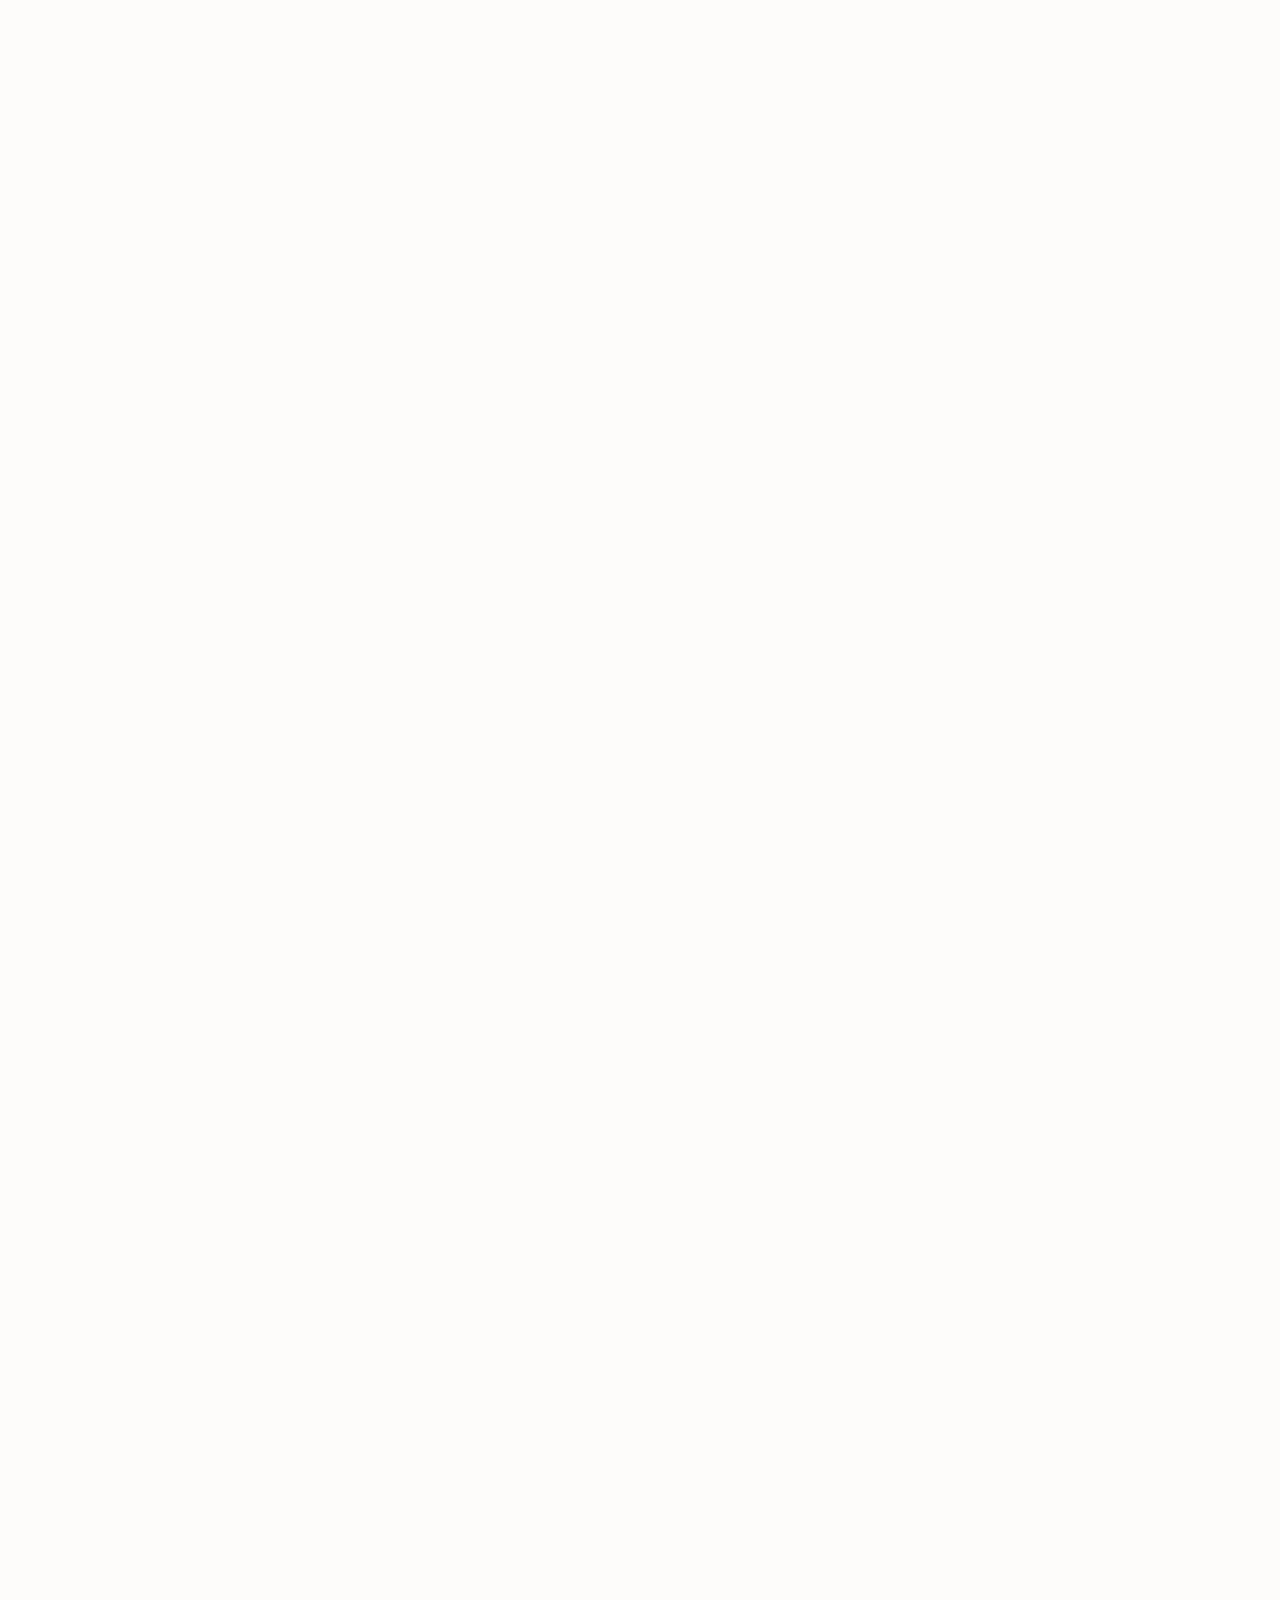
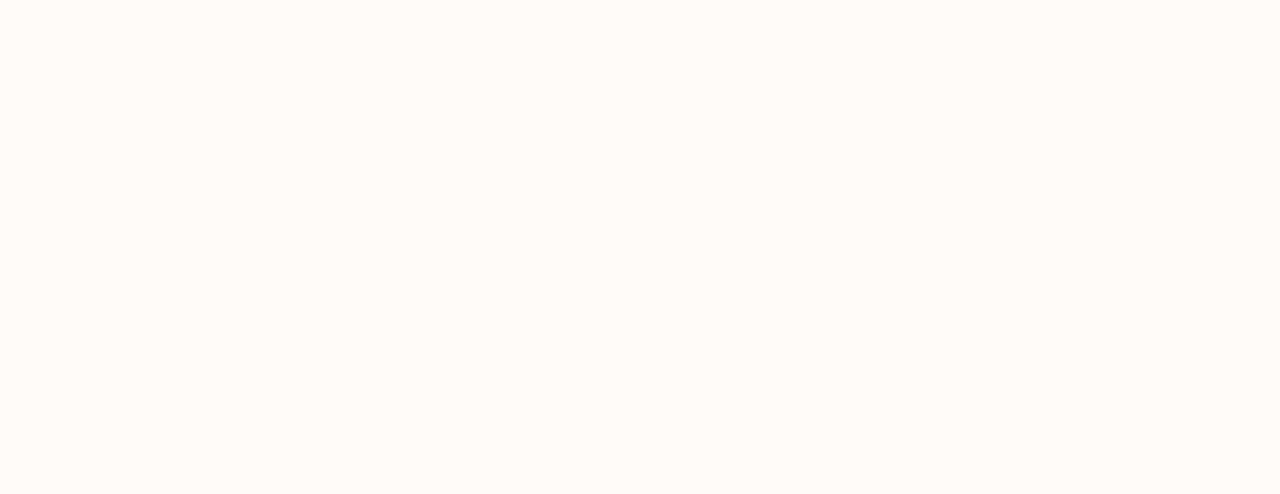
==== Quench Hunger Website/Quench Hunger Website/contact.html @ 68cf037b "web design" ====
<!DOCTYPE html>
<html lang="en">
<head>
    <meta charset="utf-8">
    <meta http-equiv="X-UA-Compatible" content="IE=edge">
    <meta name="viewport" content="width=device-width, initial-scale=1, shrink-to-fit=no">
    <!-- The above 3 meta tags *must* come first in the head; any other head content must come *after* these tags -->
    <meta name="description" content="">
    <meta name="author" content="">
    <link rel="icon" href="#">
    <title>Quench Hunger: Contact Us</title>
    <!-- Bootstrap core CSS -->
    <link href="css/bootstrap.min.css" rel="stylesheet">
    <link href="css/font-awesome.min.css" rel="stylesheet">
    <link href="css/animsition.min.css" rel="stylesheet">
    <link href="css/animate.css" rel="stylesheet">
    <!-- Custom styles for this template -->
    <link href="css/style.css" rel="stylesheet"> </head>
<body>
     <div class="site-wrapper animsition" data-animsition-in="fade-in" data-animsition-out="fade-out">
    <div class="site-wrapper">
        <!--header starts-->
        <header id="header" class="header-scroll top-header headrom">
            <!-- .navbar -->
            <nav class="navbar navbar-dark">
                <div class="container">
                    <button class="navbar-toggler hidden-lg-up" type="button" data-toggle="collapse" data-target="#mainNavbarCollapse">&#9776;</button>
                    <a class="navbar-brand" href="index.html"> <img class="img-rounded" src="images/logo.png" alt=""> </a>
                    <div class="collapse navbar-toggleable-md  float-lg-right" id="mainNavbarCollapse">
                        <ul class="nav navbar-nav">
                            <li class="nav-item"> <a class="nav-link active" href="index.html">Home <span class="sr-only">(current)</span></a> </li>
                            
                            <li class="nav-item dropdown"> <a class="nav-link dropdown-toggle" data-toggle="dropdown" href="#" role="button" aria-haspopup="true" aria-expanded="false">Restaurants</a>
                                <div class="dropdown-menu"> <a class="dropdown-item" href="restaurants.html">Search results</a> <a class="dropdown-item" href="profile.html">Profile page</a></div>
                            </li>
                            <li class="nav-item "> <a class="nav-link "  href="contact.html" role="button" aria-haspopup="true" aria-expanded="false">Contact</a>
                               
                            </li>
                        </ul>
                    </div>
                </div>
            </nav>
            <!-- /.navbar -->
        </header>
        <div class="page-wrapper">
            <!-- top Links -->
            <div class="top-links">
                <div class="container">
                    <ul class="row links">
                        <li class="col-xs-12 col-sm-3 link-item active"><span>1</span><a href="#">Choose Your Location</a></li>
                        <li class="col-xs-12 col-sm-3 link-item"><span>2</span><a href="#">Choose Restaurant</a></li>
                        <li class="col-xs-12 col-sm-3 link-item"><span>3</span><a href="#">Pick Your favorite food</a></li>
                        <li class="col-xs-12 col-sm-3 link-item"><span>4</span><a href="#">Order and Pay online</a></li>
                    </ul>
                </div>
            </div>
            <!-- end:Top links -->
            <!-- start: Inner page hero -->
            <section class="bg-image space-md" data-image-src="http://placehold.it/1670x680">
                <div class="profile">
                    <div class="container">
                        <div class="row">
                            <div class="col-xs-12 col-sm-4  col-lg-4 profile-img">
                                <h1 class="font-white">Contact us page</h1> </div>
                        </div>
                    </div>
                </div>
            </section>
            <!-- end:Inner page hero -->
            <div class="breadcrumb">
                <div class="container">
                    <ul>
                        <li><a href="#" class="active">Home</a></li>
                        <li><a href="#">Search results</a></li>
                        <li>Contact</li>
                    </ul>
                </div>
            </div>
            <section class="contact-page inner-page">
                <div class="container">
                    <div class="row">
                        <!-- REGISTER -->
                        <div class="col-md-8">
                            <div class="widget">
                                <div class="widget-body">
                                    <!-- Contact form -->
                                    <div class="form-horizontal contact-form" role="form">
                                        <fieldset>
                                            <div class="row form-group">
                                                <div class="col-xs-6">
                                                    <input class="form-control" id="fname" name="fname" type="text" placeholder="First Name *" required=""> </div>
                                                <div class="col-xs-6">
                                                    <input class="form-control" id="lname" name="lname" type="text" placeholder="Last Name *" required=""> </div>
                                            </div>
                                            <div class="row form-group">
                                                <div class="col-xs-6">
                                                    <input class="form-control" id="email" name="email" type="email" placeholder="Email *" required=""> </div>
                                                <div class="col-xs-6">
                                                    <input class="form-control" id="phone" name="phone" type="tel" placeholder="Phone"> </div>
                                            </div>
                                            <div class="row form-group">
                                                <div class="col-xs-12">
                                                    <input class="form-control" id="subject" name="subject" type="text" placeholder="Subject *" required=""> </div>
                                            </div>
                                            <div class="row form-group">
                                                <div class="col-xs-12">
                                                    <textarea class="form-control" id="message" name="message" rows="10" placeholder="Message *" required=""></textarea>
                                                </div>
                                            </div>
                                            <div class="row form-group">
                                                <div class="col-xs-12">
                                                    <button class="btn btn-lg theme-btn" type="submit">Send Message</button>
                                                </div>
                                            </div>
                                        </fieldset>
                                    </div>
                                    <!-- End Contact form -->
                                </div>
                            </div>
                            <!-- end: Widget -->
                        </div>
                        <!-- /REGISTER -->
                        <!-- WHY? -->
                        <div class="col-md-4">
                            <h4>Registration is fast, easy, and free.</h4>
                            <p>Once you"re registered, you can:</p>
                            <ul class="list-check list-unstyled">
                                <li>Buy, sell, and interact with other members.</li>
                                <li>Save your favorite searches and get notified.</li>
                                <li>Watch the status of up to 200 items.</li>
                                <li>View yourinformation from any computer in the world.</li>
                                <li>Connect with the Atropos community.</li>
                            </ul>
                            <hr>
                            <div class="panel">
                                <div class="panel-heading">
                                    <h4 class="panel-title"><a data-parent="#accordion" data-toggle="collapse" class="panel-toggle collapsed" href="#faq1" aria-expanded="false"><i class="ti-info-alt" aria-hidden="true"></i>Can I viverra sit amet quam eget lacinia?</a></h4> </div>
                                <div class="panel-collapse collapse" id="faq1" aria-expanded="false" role="article" style="height: 0px;">
                                    <div class="panel-body"> Lorem ipsum dolor sit amet, consectetur adipiscing elit. Etiam rutrum ut erat a ultricies. Phasellus non auctor nisi, id aliquet lectus. Vestibulum libero eros, aliquet at tempus ut, scelerisque sit amet nunc. Vivamus id porta neque, in pulvinar ipsum. Vestibulum sit amet quam sem. Pellentesque accumsan consequat venenatis. Pellentesque sit amet justo dictum, interdum odio non, dictum nisi. Fusce sit amet turpis eget nibh elementum sagittis. Nunc consequat lacinia purus, in consequat neque consequat id. </div>
                                </div>
                            </div>
                            <!-- end:panel -->
                            <div class="panel">
                                <div class="panel-heading">
                                    <h4 class="panel-title"><a data-parent="#accordion" data-toggle="collapse" class="panel-toggle" href="#faq2" aria-expanded="true"><i class="ti-info-alt" aria-hidden="true"></i>Can I viverra sit amet quam eget lacinia?</a></h4> </div>
                                <div class="panel-collapse collapse" id="faq2" aria-expanded="true" role="article">
                                    <div class="panel-body"> Lorem ipsum dolor sit amet, consectetur adipiscing elit. Etiam rutrum ut erat a ultricies. Phasellus non auctor nisi, id aliquet lectus. Vestibulum libero eros, aliquet at tempus ut, scelerisque sit amet nunc. Vivamus id porta neque, in pulvinar ipsum. Vestibulum sit amet quam sem. Pellentesque accumsan consequat venenatis. Pellentesque sit amet justo dictum, interdum odio non, dictum nisi. Fusce sit amet turpis eget nibh elementum sagittis. Nunc consequat lacinia purus, in consequat neque consequat id. </div>
                                </div>
                            </div>
                            <!-- end:Panel -->
                        </div>
                        <!-- /WHY? -->
                    </div>
                </div>
            </section>
            <section class="app-section">
                <div class="app-wrap">
                    <div class="container">
                        <div class="row text-img-block text-xs-left">
                            <div class="container">
                                <div class="col-xs-12 col-sm-6  right-image text-center hidden-xs-down">
                                    <figure> <img src="images/app.png" alt="Right Image"> </figure>
                                </div>
                                <div class="col-xs-12 col-sm-6 left-text">
                                    <h3>The Best Food Delivery App</h3>
                                    <p>Now you can make food happen pretty much wherever you are thanks to the free easy-to-use Food Delivery &amp; Takeout App.</p>
                                    <div class="social-btns">
                                        <a href="#" class="app-btn apple-button clearfix">
                                            <div class="pull-left"><i class="fa fa-apple"></i> </div>
                                            <div class="pull-right"> <span class="text">Available on the</span> <span class="text-2">App Store</span> </div>
                                        </a>
                                        <a href="#" class="app-btn android-button clearfix">
                                            <div class="pull-left"><i class="fa fa-android"></i> </div>
                                            <div class="pull-right"> <span class="text">Available on the</span> <span class="text-2">Play store</span> </div>
                                        </a>
                                    </div>
                                </div>
                            </div>
                        </div>
                    </div>
                </div>
            </section>
            <!-- start: FOOTER -->
  <!-- start: FOOTER -->
          <footer class="footer">
            <div class="container">
                <!-- top footer statrs -->
                <div class="row top-footer">
                    <div class="col-xs-12 col-sm-3 footer-logo-block color-gray">
                        <a href="#"> <img src="images/logo.png" alt="Footer logo"> </a> <span>Order Delivery &amp; Take-Out </span> </div>
                    <div class="col-xs-12 col-sm-2 about color-gray">
                        <h5>About Us</h5>
                        <ul>
                            <li><a href="#">About us</a> </li>
                            <li><a href="#">History</a> </li>
                            <li><a href="#">Our Team</a> </li>
                            <li><a href="#">We are hiring</a> </li>
                        </ul>
                    </div>
                    <div class="col-xs-12 col-sm-2 how-it-works-links color-gray">
                        <h5>How it Works</h5>
                        <ul>
                            <li><a href="#">Enter your location</a> </li>
                            <li><a href="#">Choose restaurant</a> </li>
                            <li><a href="#">Choose meal</a> </li>
                            <li><a href="#">Pay via credit card</a> </li>
                            <li><a href="#">Wait for delivery</a> </li>
                        </ul>
                    </div>
                    <div class="col-xs-12 col-sm-2 pages color-gray">
                        <h5>Pages</h5>
                        <ul>
                            <li><a href="#">Search results page</a> </li>
                            <li><a href="#">User Sing Up Page</a> </li>
                            <li><a href="#">Pricing page</a> </li>
                            <li><a href="#">Make order</a> </li>
                            <li><a href="#">Add to cart</a> </li>
                        </ul>
                    </div>
                    <div class="col-xs-12 col-sm-3 popular-locations color-gray">
                        <h5>Popular locations</h5>
                        <ul>
                            <li><a href="#">Sarajevo</a> </li>
                            <li><a href="#">Split</a> </li>
                            <li><a href="#">Tuzla</a> </li>
                            <li><a href="#">Sibenik</a> </li>
                            <li><a href="#">Zagreb</a> </li>
                            <li><a href="#">Brcko</a> </li>
                            <li><a href="#">Beograd</a> </li>
                            <li><a href="#">Owerri</a> </li>
                            <li><a href="#">Gradacac</a> </li>
                            <li><a href="#">Los Angeles</a> </li>
                        </ul>
                    </div>
                </div>
                <!-- top footer ends -->
                <!-- bottom footer statrs -->
                <div class="bottom-footer">
                    <div class="row">
                        <div class="col-xs-12 col-sm-3 payment-options color-gray">
                            <h5>Payment Options</h5>
                            <ul>
                                
                                <li>
                                    <a href="#"> <img src="images/mastercard.png" alt="Mastercard"> </a>
                                </li>
                                <li>
                                    <a href="#"> <img src="images/maestro.png" alt="Maestro"> </a>
                                </li>
                                <li>
                                    <a href="#"> <img src="images/stripe.png" alt="Stripe"> </a>
                                </li>
                                
                            </ul>
                        </div>
                        <div class="col-xs-12 col-sm-4 address color-gray">
                            <h5>Address</h5>
                            <p>20 Bank Road, Owerri,Imo State,Nigeria</p>
                            <h5>Phone: <a href="tel:+234 8100465415">+234 8100465415</a></h5> </div>
                        <div class="col-xs-12 col-sm-5 additional-info color-gray">
                            <h5>Addition informations</h5>
                            <p>Join the thousands of other restaurants who benefit from having their menus on TakeOff</p>
                        </div>
                    </div>
                </div>
                <!-- bottom footer ends -->
            </div>
        </footer>
            <!-- end:Footer -->
        </div>
        <!-- end:page wrapper -->
    </div>
    <!--/end:Site wrapper -->
    </div>
    <!-- Bootstrap core JavaScript
    ================================================== -->
    <script src="js/jquery.min.js"></script>
    <script src="js/tether.min.js"></script>
    <script src="js/bootstrap.min.js"></script>
    <script src="js/animsition.min.js"></script>
    <script src="js/bootstrap-slider.min.js"></script>
    <script src="js/jquery.isotope.min.js"></script>
    <script src="js/headroom.js"></script>
    <script src="js/foodpicky.min.js"></script>
</body>

</html>
---- Quench Hunger Website/Quench Hunger Website/css/style.css ----
@import url(https://fonts.googleapis.com/css?family=Source+Sans+Pro:200,300,400,600,700|Give+You+Glory);

/*------------------------------------------------------------------
Theme Name: Foodpicky - Responsive Bootstrap Restaurants Directory template Online food ordering 
Version: 1.0
Author: codenpixel.com  
Contact: info@codenpixel.com
-------------------------------------------------------------------*/


/* Table of Content
*****************************************************


01. General Properties
- Styling
- Buttons
- Inputs
- Forms
02. Main Nav
03. Header
04. Food items
05. Pricing
06. Map


*/

body {
    background: rgba(252, 251, 249, 0.68);
    font-size: 16px;
    color: #4d4f56;
    font-weight: 400;
    overflow-x: hidden;
}


/* ==========================
*   Typohraphy
============================*/

.h1,
.h2,
.h3,
.h4,
.h5,
.h6,
h1,
h2,
h3,
h4,
h5,
h6 {
    font-family: "Source Sans Pro", sans-serif;
    color: #25282b;
}

a {
    color: #00C227;
}

a:hover {
    text-decoration: none;
    color: #ef3b0e
}

.lead {
    font-size: 1.25rem;
    font-weight: 400;
    color: #404048;
}

ul {
    list-style-type: none;
    padding: 0;
}

hr {
    margin-top: 1rem;
    margin-bottom: 1rem;
    border: 0;
    border-top: 1px solid #eaebeb;
}


/*==================================
* Bootstrap grid tweaks
*===================================*/

.container {
    max-width: 1270px;
    width: 94%;
}


/* Remove space from columns */

.row.no-gutter {
    margin-left: 0;
    margin-right: 0;
}

.row.no-gutter [class*="col-"]:not(:first-child),
.row.no-gutter [class*="col-"]:not(:last-child) {
    padding-right: 0;
    padding-left: 0;
}


/*==================================
* Just simple warppers
*===================================*/

.page-wrapper {
    padding-top: 68px;
    /* Used for inpper pages if navigation fixed to the top */
}

.inner-page {
    margin-top: 30px;
    margin-bottom: 50px
}


/*==================================
* Foms
*===================================*/

.custom-control-input:checked~.custom-control-indicator {
    color: #fff;
    background-color: #00C227;
    margin-top: 0;
    padding: 10px;
    border-radius: 100%;
}

.custom-checkbox .custom-control-indicator {
    border-radius: 100%;
}

.custom-control-indicator {
    padding: 10px;
    background-color: #fff;
    box-shadow: 0 0 1px 3px rgba(93, 92, 99, 0.05);
    border: 1px solid rgba(116, 135, 150, 0.23);
}

.custom-control-input:focus~.custom-control-indicator {
    -webkit-box-shadow: 0 0 0 .075rem #fff, 0 0 0 .2rem #00C227;
    box-shadow: 0 0 0 .075rem #fff, 0 0 0 .2rem #00C227;
}

.custom-radio .custom-control-input:checked~.custom-control-indicator {
    background-image: url("data:image/svg+xml;charset=utf8,%3Csvg xmlns="http: //www.w3.org/2000/svg" viewBox="0 0 8 8"%3E%3Cpath fill="%23fff" d="M6.564.75l-3.59 3.612-1.538-1.55L0 4.26 2.974 7.25 8 2.193z"/%3E%3C/svg%3E")
}

.custom-control-input:active~.custom-control-indicator {
    color: #fff;
    background-color: #00C227
}

.custom-control-input:disabled~.custom-control-indicator {
    cursor: not-allowed;
    background-color: #eee
}

.custom-control-input:disabled~.custom-control-description {
    color: #76767
}

.custom-control {
    padding-left: 30px;
}

.form-control {
    border: 1px solid #eaebeb;
    border-radius: 2px;
}

.custom-select {
    line-height: 1
}


/* ==========================
*   Buttons
============================*/

.form-control-lg,
.dropdown-menu,
.btn,
.btn-group-lg>.btn,
.btn-lg,
.img-rounded {
    border-radius: 2px
}

.btn {
    transition: all .4s;
}

.btn-secondary {
    color: #373a3c;
    background-color: rgba(252, 251, 249, 0.68);
    border-color: #eaebeb;
}

.theme-btn {
    background-color: #00C227;
    border-color: #00C227;
    color: #fff
}

.theme-btn-dash {
    border: 2px dashed #00C227;
    background-color: transparent;
    color: #00C227
}

.theme-btn-dash:hover,
.theme-btn,
.theme-btn.btn-lg:hover,
.btn-secondary:hover {
    background-color: #00C227;
    color: #fff;
    border: 1px solid #00C227
}

.theme-btn-dash:hover {
    border: 2px solid #00C227;
    color: #fff
}

.bg-white {
    background-color: #fff
}

.primary-color {
    color: #00C227
}


/* ==========================
*   Helpers
============================*/

.space-xs {
    padding-bottom: 15px;
    padding-top: 15px
}

.space-sm {
    padding-bottom: 30;
    padding-top: 30px
}

.space-md {
    padding-top: 90px;
    padding-bottom: 90px
}

.m-b-10 {
    margin-bottom: 10px;
}

.m-b-20 {
    margin-bottom: 20px;
}

.m-b-30 {
    margin-bottom: 30px;
}

.m-t-10 {
    margin-top: 10px
}

.m-t-20 {
    margin-top: 20px
}

.m-t-30 {
    margin-top: 30px;
}

.b-l {
    border-left: 1px solid #edeed
}

.b-r {
    border-left: 1px solid #edeed
}

.b-t {
    border-top: 1px solid #edeed
}

.b-b {
    border-bottom: 1px solid #edeed
}

.b-b-0 {
    border-bottom: none !important
}

.b-t-0 {
    border-top: none !important
}

.b-l-0 {
    border-left: none !important
}

.b-r-0 {
    border-right: none !important
}

.align-wrap {
    display: inline-table;
    min-height: 100%;
}

.align-vertical {
    display: table-cell;
    vertical-align: middle;
}

.font-white {
    color: #fff
}


/* ============================
* PAGINATION
==============================*/

.page-item.disabled .page-link,
.page-item.disabled .page-link:focus,
.page-item.disabled .page-link:hover {
    border-color: #eaebeb;
}

.page-link {
    color: inherit;
    background-color: #fff;
    border: 1px solid #eaebeb;
}

.page-item.active .page-link,
.page-item.active .page-link:focus,
.page-item.active .page-link:hover {
    background-color: #00C227;
    border-color: #00C227;
}


/* ==========================
*   Header and navigation
============================*/

#header {
    
    width: 100%;
    border: 0;
    z-index: 99;
}

.nav-fixed {
    position: fixed;
    width: 100%;
    z-index: 10;
}

.navbar {
    background-image: url("../images/menu-bg.jpg");
    padding: .95rem 1rem;
    border-radius: 0;
}

.navbar-nav .nav-item {
    padding-left: 10px;
}

.navbar-dark .navbar-toggler {
    background-image: none;
    border-color: transparent;
}

@media (max-width: 62em) {
    .navbar-nav {
        padding-top: .425rem;
        padding-left: 0.75rem;
    }
    .navbar-nav .nav-item {
        float: none;
    }
    .navbar-brand {
        float: right;
    }
    .navbar-brand,
    .navbar-nav .nav-item {
        display: block;
    }
    .navbar-nav .nav-item + .nav-item {
        margin-left: 0;
    }
    .dropdown-menu {
        position: relative;
        float: none;
        background-color: transparent;
    }
    .dropdown-menu a {
        color: #fff
    }
}

.headroom--pinned {
    display: block;
}

.headroom--unpinned {
    display: none;
}

.navbar-fixed-top {
    position: fixed
}

.navbar-toggler {
    padding: 4px 0;
    font-size: 1.25rem;
    line-height: 1;
    background: 0 0;
    border: 1px solid transparent;
    color: #00C227;
    border-radius: 2px;
}


/********* top links part ***********/

.top-links {
    padding: 15px 0;
    border-bottom: 1px solid #eaebeb;
}

.top-links ul {
    margin-bottom: 0;
}

.link-item a {
    font-size: 12px;
    color: #414551;
}

.link-item.active span {
    background-color: #00C227;
    color: #fff
}

.links {
    display: block
}

.links span {
    border: 1px solid #eaebeb;
    border-radius: 100px;
    width: 32px;
    height: 32px;
    color: #3a3e47;
    font-weight: 600;
    display: inline-block;
    margin-right: 18px;
    text-align: center;
    line-height: 28px;
    -webkit-transition: all .3s;
    transition: all .3s
}

.links li:hover span {
    background-color: #e8500e;
    color: #fff
}

@media (max-width:800px) {
    .top-links {
        display: none
    }
}


/* ==========================
*   Hero
============================*/

.hero {
    padding-top: 12%;
    padding-bottom: 10%;
    text-align: center;
    position: relative;
}

.hero h1 {
    font-family: "Give You Glory", cursive;
    color: #fff;
    font-size: 3.7em;
    font-weight: 700;
}

.hero:before {
    content: "";
    display: block;
    height: 100%;
    position: absolute;
    top: 0;
    left: 0;
    width: 100%;
    z-index: 1;
    background-color: rgba(7, 6, 29, 0.37);
}

.hero .hero-inner {
    position: relative;
    z-index: 1
}


/* ==========================
*   Hero steps
============================*/

.step-item {
    display: inline-block;
    margin: 0 40px 0;
    position: relative;
}

.banner-form {
    margin-bottom: 60px;
    display: block;
    margin-top: 20px;
}

.step-item svg {
    display: inline-block;
    width: 34px;
    height: 34px;
}

.step-item img {
    display: block;
    margin: 0 auto 15px;
}

.step-item h4 {
    font-family: "Give You Glory", cursive;
    color: #fff;
    font-size: 21px;
}

.step-item h4 span {
    color: #00C227;
}

.step1:after,
.step2:after {
    position: absolute;
    content: "";
    right: -58%;
    top: -20%;
    width: 130px;
    height: 32px;
    background: url(../images/arrow.png);
}

.step2:after {
    background: url(../images/arrow-dotted.png);
    height: 25px;
    right: -95%;
    top: -15%;
}

@media (max-width: 568px) and (min-width: 280px) {
    .step1:after,
    .step2:after {
        display: none
    }
    .hero h1 {
        font-size: 2.2em;
        padding-top: 75px;
    }
}

@media (min-width: 768px) and (max-width: 991px) {
    .step-item {
        margin: 0 30px 0;
    }
}


/* ==========================
*   Detect location
============================*/

.location-match {
    padding: 20px 0;
    border-bottom: 1px solid #e6e6e6;
}

.location-match span {
    font-weight: 600;
}

.location-match a {
    color: #00C227;
}

.location-match a:hover {
    color: #43434c;
}


/* ==========================
*  Popular block
============================*/

.popular {
    padding: 70px 0 90px;
    background-size: 100%;
}

.food-item-wrap {
    border: 1px solid #eaebeb;
    border-radius: 2px;
    overflow: hidden;
    margin-bottom: 30px;
    background: #fafaf8;
}

.food-item-wrap h5 a {
    color: #25282b;
    font-size: 21px;
    font-weight: 600;
}

.food-item-wrap .title h3 {
    font-size: 16px;
    margin-bottom: 35px;
    color: #414551;
    line-height: 21px;
    font-weight: 300;
}

.food-item-wrap .price {
    font-size: 21px;
    font-weight: 700;
    color: #000;
    margin-top: 4px;
    display: inline-block;
}

.food-item-wrap .product-name {
    margin-bottom: 20px;
}

.food-item-wrap .content {
    padding: 25px 15px 35px;
}

.food-item-wrap .restaurant-block {
    border-top: 1px solid #eaebeb;
    float: left;
    width: 100%;
}

.food-item-wrap .right-text {
    margin-left: 10px;
}

.food-item-wrap .right-text a {
    display: block;
}

.food-item-wrap .left {
    float: left;
    padding: 8px 15px;
}

.food-item-wrap .left img {
    padding-top: 3px;
}

@media (min-width: 320px) and (max-width: 568px) {
    .food-item-wrap .left {
        float: left;
        padding: 10px;
    }
    .food-item .left img {
        width: 45px
    }
    .food-item-wrap .right-text {
        font-size: 13px;
    }
}

.food-item-wrap .right {
    padding: 10px 0;
}

.food-item-wrap .right-like-part {
    border-left: 1px solid #eaebeb;
    padding: 25px 15px;
    font-size: 13px;
}

@media (min-width: 280px) and (max-width: 580px) {
    .food-item-wrap .right-like-part {
        padding: 24px 10px;
        font-size: 10px;
    }
}

.food-item-wrap .right-like-part img {
    vertical-align: middle;
    margin-right: 5px;
}

.food-item-wrap .right-text a {
    color: #25282b;
    font-weight: 400;
}

.food-item-wrap .right-text span,
.food-item-wrap .right-like-part,
.food-item-wrap .right-like-part span {
    font-weight: 300;
    color: #748796;
}

.food-item-wrap .figure-wrap {
    position: relative;
    height: 210px;
}

.food-item-wrap .food-item-wrap figure {
    position: relative;
    overflow: hidden;
    margin-bottom: 15px;
}

.food-item-wrap .food-item-wrap figure img {
    width: 100%;
}

.food-item-wrap .figure-wrap:after {
    position: absolute;
    bottom: -1px;
    left: 0;
    content: "";
    background: url(../images/zig-zag.png);
    width: 100%;
    height: 5px;
}

.food-item-wrap:hover h5>a,
.food-item-wrap:hover .right-text>a {
    color: #00C227;
}

.food-item-wrap .figure-text {
    position: absolute;
    top: 0;
    padding: 13px 28px 18px 18px;
    width: 100%;
    height: 100%;
}

.food-item-wrap .figure-text .bottom {
    position: absolute;
    bottom: 25px;
    float: left;
    width: 87%;
}

.food-item-wrap .review {
    margin-top: 5px;
    font-size: 10px;
    text-transform: uppercase;
}

.food-item-wrap .distance {
    background: #00C227;
    border-radius: 3px;
    color: #fff;
    font-size: 12px;
    padding: 0 10px;
    display: inline-block;
    position: absolute;
    top: 10px;
    left: 20px;
}

.food-item-wrap .rating i {
    color: #00C227;
    font-size: 16px;
}

.food-item-wrap .rating .fa-star-o {
    font-size: 17px;
}

.food-item-wrap .rating {
    position: absolute;
    bottom: 30px;
    left: 20px;
}

.food-item-wrap .review {
    right: 30px;
    position: absolute;
    bottom: 30px;
}

.food-item-wrap .review a {
    color: #fff;
}

.food-item-wrap .left-sidebar,
.food-item-wrap .right-sidebar {
    width: 300px;
}

.food-item-wrap .lf-ghost {
    width: 395px!important;
    float: left;
}

@media (max-width: 543px) {
    ...
}

@media (min-width: 544px) and (max-width: 767px) {
    .food-item-wrap .right-text {
        margin: 5px 10px;
        font-size: 14px;
        line-height: 20px;
    }
    .food-item-wrap .right-like-part {
        width: 100%;
        padding: 5px 10px;
        background: #fff;
        border: 0;
        border-top: 1px solid #eaebeb;
        text-align: center;
    }
}

@media (min-width: 768px) and (max-width: 991px) {
    .food-item-wrap .restaurant-block {
        text-align: center;
    }
    .food-item-wrap .left {
        float: none
    }
    .food-item-wrap .pull-left {
        float: none
    }
    .food-item-wrap .right-text span,
    .food-item-wrap .right-like-part,
    .food-item-wrap .right-like-part span {
        width: 100%;
    }
    .right-like-part.pull-right {
        background-color: #fff;
        border: 0;
        border-top: 1px solid #eaebeb;
        padding: 10px;
    }
    .food-item-wrap .price-btn-block {
        text-align: center
    }
    .food-item-wrap .price-btn-block .price {
        margin-bottom: 15px;
        display: block;
    }
    .food-item-wrap .price-btn-block .btn {
        float: none;
    }
}

@media (min-width: 992px) and (max-width: 1199px) {
    .food-item-wrap .left {
        padding: 10px;
        font-size: 11px;
        line-height: 20px;
    }
}

@media (min-width: 1200px) {
    ...
}


/*============================================
* Modal 
=============================================*/

.cart-addon .food-item {
    margin-bottom: 20px;
    border-bottom: 1px solid #ededed;
    padding: 2px 0 15px;
}

.cart-addon .food-item:last-of-type {
    border-bottom: none
}

.cart-addon .food-item .item-img img {
    max-width: 70px;
}

.cart-addon .food-item .rest-descr {
    margin-left: 80px;
}

.cart-addon .food-item h6 {
    /* margin: 0 0 2px 0; */
}

.cart-addon .food-item h6 a {
    font-size: 16px;
    color: #4d4f56;
    display: block;
    margin: 4px 0 0 0;
    line-height: 20px;
}

.cart-addon .food-item .price {
    font-weight: 600;
    margin-top: 15px;
    display: block;
    color: #25282b;
}

.cart-addon .food-item .form-control {
    margin-top: 8px;
}

button.close {
    padding: 0;
    cursor: pointer;
    background: 0 0;
    border: 0;
    -webkit-appearance: none;
    right: -15px;
    position: absolute;
    top: -15px;
    background-color: #00C227;
    opacity: 1;
    width: 30px;
    height: 30px;
    color: #fff;
    text-shadow: none;
    font-size: 14px;
    display: block;
}

button.close span {
    display: block;
}


/*-----------------------------------  
How it works section
-----------------------------------*/

.how-it-works {
    background-image: url(../images/city.png), url(../images/pattern.png);
    background-repeat: repeat-x, repeat;
    background-position: bottom, center;
    padding: 90px 0;
    position: relative;
}

.how-it-works:after {
    position: absolute;
    right: 20px;
    top: -30px;
    background: url(../images/peanuts.png);
    width: 150px;
    height: 51px;
    content: "";
}

.how-it-works .text-xs-center>h2 {
    color: #d8bea5;
    margin-bottom: 50px;
}

.how-it-works-wrap h2 {
    margin-bottom: 10px;
    font-size: 21px;
}

.how-it-works-wrap>p {
    font-weight: 300;
}

.how-it-works-steps {
    position: relative;
    padding: 0 2.1rem;
}

.how-it-works .how-middle {
    margin-top: 70px;
}

.how-it-works p.pay-info {
    font-size: 16px;
    color: #d8bea5;
    margin-top: 25px;
    text-align: center;
}

.how-it-works h3 {
    color: #fff
}


/*-----------------------------------  
Steps
-----------------------------------*/

.how-it-works p {
    color: #9c9da5;
}

.step .icon {
    position: relative;
    width: 86px;
    height: 86px;
    margin: 10px auto 20px;
    line-height: 78px;
    text-align: center;
    border: 1px solid #fff;
    border-radius: 50%;
}

.step .icon:before {
    content: attr(data-step);
    position: absolute;
    top: -10px;
    left: 5px;
    display: block;
    width: 32px;
    height: 32px;
    line-height: 38px;
    background-color: #00C227;
    border-radius: 50%;
    font-size: 1.5em;
    font-family: "Give You Glory", cursive;
    font-weight: 700;
    color: #fff;
}

.step .icon img,
.step .icon svg {
    display: inline-block;
    vertical-align: middle;
    width: 34px;
    height: 34px;
}

.how-it-works .step-2 {
    padding-top: 20%
}

.col1:after {
    position: absolute;
    content: "";
    right: -21%;
    top: 15%;
    width: 185px;
    height: 34px;
    background: url(../images/arrow-big.png) no-repeat;
}

.col2:after {
    position: absolute;
    content: "";
    right: -16%;
    top: 11%;
    width: 175px;
    height: 34px;
    background: url(../images/arrow-big-dotted.png) no-repeat;
}

.how-it-works-solution {
    margin-bottom: 26px;
}

@media (max-width: 543px) {
    .col1:after,
    .col2:after {
        display: none
    }
}

@media (min-width: 544px) and (max-width: 767px) {
    .col1:after,
    .col2:after {
        display: none
    }
}

@media (min-width: 768px) and (max-width: 991px) {
    .col1:after,
    .col2:after {
        display: none
    }
}

@media (min-width: 992px) and (max-width: 1199px) {
    .col1:after,
    .col2:after {
        right: -30%;
    }
}

@media (min-width: 1200px) {
    ...
}


/****** featured restaurants block *******/

.featured-restaurants {
    padding: 100px 0 20px;
    position: relative;
}

@media (min-width: 280px) and (max-width: 580px) {
    .featured-restaurants {
        padding: 50px 0 20px;
        position: relative;
    }
    .featured-restaurants .title-block {
        margin-bottom: 15px;
    }
    .featured-restaurants .title-block h4 {
        font-size: 21px
    }
}

.featured-restaurants:before {
    position: absolute;
    top: -81px;
    left: 50px;
    background: url(../images/chilly.png);
    width: 103px;
    height: 151px;
    content: "";
}

@media (min-width: 280px) and (max-width: 580px) {
    .featured-restaurants:before {
        display: none
    }
}

.featured-restaurants .restaurant-wrap {
    border: 1px solid #eaebeb;
    border-radius: 3px;
    padding: 15px;
    background: #fafaf8;
    float: left;
    width: 100%;
}

.featured-restaurants .restaurant-logo {
    border-radius: 3px;
}

.featured-restaurants .restaurant-logo img {
    width: 95px;
    height: auto;
    border: 1px solid #eaebeb;
}

@media (min-width: 320px) and (max-width: 543px) {
    .restaurant-wrap {
        /* text-align:center */
    }
    .featured-restaurants .restaurant-logo img {
        width: 85px;
        margin-bottom: 15px;
    }
}

.featured-restaurants .restaurant-wrap h5 {
    margin-top: 5px;
    font-weight: 600;
}

.featured-restaurants .restaurant-wrap h5 a {
    color: #25282b;
}

.featured-restaurants .bottom-part {
    margin-top: 5px
}

.featured-restaurants .cost,
.featured-restaurants .mins,
.featured-restaurants .ratings {
    font-size: 12px;
    display: inline-block;
}

.featured-restaurants .cost,
.featured-restaurants .mins {
    margin-right: 1rem;
}

.featured-restaurants .ratings span i {
    color: #00C227;
}

.featured-restaurants .ratings .fa-star-o {}

.restaurants-filter ul li {
    display: inline-block;
    padding: 0 .5rem;
}

.featured-restaurants .restaurants-filter ul li a {
    font-weight: 400;
    color: #414551;
    font-size: 16px;
    text-transform: capitalize;
}

.featured-restaurants .restaurants-filter ul li a:hover {
    color: #e8500e;
}

@media (min-width:320px) and (max-width:480px) {
    .restaurants-filter {
        float: none;
    }
    .restaurants-filter ul li {
        padding: 0 0.5rem;
    }
}

.featured-restaurants .featured-restaurants h4 {
    margin-bottom: 45px;
}

.featured-restaurants .restaurant-listing {
    margin-bottom: 50px;
    margin-top: 25px;
}

.featured-restaurants .single-restaurant {
    margin-bottom: 30px;
}

.add-restaurants {
    background: #fafaf8;
    border: 1px solid #eaebeb;
    padding: 35px 10px 23px;
    border-radius: 2px;
}

.add-restaurants p strong {
    font-weight: 600;
    color: #00C227;
}

@media (min-width: 320px) and (max-width: 543px) {
    .featured-restaurants .restaurant-wrap {
        margin-bottom: 10px;
    }
    .add-restaurants {
        text-align: center
    }
    .add-restaurants a.btn.theme-btn {
        display: block
    }
}

@media (min-width: 544px) and (max-width: 767px) {}

@media (min-width: 768px) and (max-width: 991px) {
    .featured-restaurants .restaurant-wrap {
        text-align: center
    }
}

@media (min-width: 992px) and (max-width: 1199px) {}

@media (min-width: 1200px) {}


/*-----------------------------------  
App section
-----------------------------------*/

.app-section {
    padding-top: 35px;
    position: relative
}

.app-section:after {
    content: "";
    background: url(../images/city-2.png) center bottom;
    background-color: #00C227;
    display: block;
    position: absolute;
    top: 100px;
    left: 0;
    right: 0;
    bottom: 0;
    z-index: 1;
    background-repeat: repeat-x;
}

.app-wrap {
    position: relative;
    z-index: 2
}

@media (min-width: 280px) and (max-width: 568px) {
    .app-wrap {
        padding-bottom: 30px
    }
}

.app-wrap figure {
    margin: 0;
    text-align: center;
}

.app-wrap .left-text {
    padding-top: 110px;
}

.app-wrap .left-text h3,
.app-wrap .left-text p {
    color: #fff;
}


/* ==========================
*  Download app buttons
============================*/

.app-btn {
    color: #FFFFFF;
    float: left;
    margin-right: 15px;
    background: #81858b;
    margin-top: 5px;
    -webkit-border-radius: 3px;
    -moz-border-radius: 3px;
    border-radius: 2px;
    transition: all .3s;
}

.app-btn i {
    font-size: 38px;
    line-height: 50px;
    margin: 0px;
    padding: 0 18px;
}

.app-btn .pull-right {
    padding: 8px 25px 8px 10px;
}

.app-btn .text {
    display: block;
    font-size: 12px;
    line-height: 1;
}

.app-btn:hover,
.app-btn:active,
.app-btn:focus {
    color: #FFFFFF;
    background: #111111;
}

.android-button {
    background: #82b21c;
}

@media (min-width: 348px) and (max-width: 767px) {
    .app-section {
        padding: 55px 0;
    }
    .text-img-block figure {
        display: none
    }
}

@media (min-width: 768px) and (max-width: 991px) {
    .app-wrap .left-text {
        padding-top: 100px;
        font-size: 80%;
    }
    .app-btn i {
        font-size: 28px;
        line-height: 41px;
        margin: 0px;
        padding: 0 18px;
    }
    .app-btn {
        padding-right: 5px
    }
    .app-btn .pull-right {
        padding: 7px 14px 0 5px
    }
    .app-btn i {
        padding: 0 10px;
    }
}


/* ==========================
*  Footer
============================*/

footer {
    background: url(../images/pattern.png)center repeat;
    padding: 90px 0;
    z-index: 1;
    position: relative;
}

.payment-options ul li {
    display: inline-block;
    margin-right: 8px;
}

footer h5 {
    color: #fff;
    font-family: "Source Sans Pro", sans-serif;
    margin-bottom: 15px;
}

.footer-logo-block img {
    display: block;
    margin-bottom: 15px;
}

footer p,
footer,
footer span {
    font-weight: 300;
    color: #9c9da5;
}

.address h5 a {
    color: #00C227;
    font-size: 26px;
    font-family: "Give You Glory", cursive;
    margin-left: 20px;
    font-weight: 600;
}

.address h5 a:hover {
    color: #fff;
}

.popular-locations ul li {
    display: inline-block;
    width: 49%;
}

footer ul li {
    margin-bottom: 6px;
}

footer ul li a {
    color: #9c9da5;
    transition: all .3s;
}

.how-it-works-links {
    margin-bottom: 70px;
}

.address p {
    margin-bottom: 35px;
}

footer ul li a:hover {
    color: #00C227;
}

footer li a {
    line-height: 20px;
    display: inline-block;
}

.payment-options ul {
    margin-top: 10px;
    float: left;
    width: 100%;
}

@media (min-width:320px) and (max-width:768px) {
    .footer-logo-block {
        margin-bottom: 25px
    }
}


/* ==========================
*  Inner pages
============================*/

.inner-page-hero {
    padding-top: 5%;
    padding-bottom: 5%;
}


/********* profile banner part ***********/

.profile-banner figure img {
    width: 100%;
}

.image-wrap {
    border-radius: 2px;
    padding: 10px;
    float: left;
    background: #fff;
}

.image-wrap figure {
    background: #FFF;
    border-radius: 2px;
    display: block;
    overflow: hidden;
    float: left;
    margin-bottom: 0;
}

.image-wrap figure img {
    max-width: 100%;
    display: block
}

.profile p {
    color: #fff;
}

.banner figure {
    margin-bottom: 0;
}

.profile-desc h6 a {
    font-size: 26px;
    line-height: 31px;
    color: #fff;
}

.profile .right-text {}

.profile-img {
    width: 24.7%;
}

.profile .right-text span {
    margin-bottom: 8px;
    display: block;
}

.profile-desc h6 {
    display: inline-block;
    margin-right: 3rem;
    margin-bottom: 10px;
}

.profile-desc a.btn {
    display: inline-block;
    padding: 3px 20px;
    background-color: #82b21c;
    vertical-align: text-bottom;
    font-size: 13px;
    color: #fff;
}

.profile-desc .right-text {
    width: 100%;
    border-right: 0;
    color: rgba(255, 255, 255, .5);
    margin-top: 30px;
}

.profile-desc .nav-item a {
    color: #fff;
}

.profile-desc .nav-item.ratings a span i {
    color: #ffd953;
    font-size: 16px;
}

@media (min-width:320px) and (max-width:768px) {
    .profile-desc .right-text {
        margin-top: 0;
    }
    .profile-desc h6 {
        margin-right: 0;
    }
    .image-wrap {
        padding: 1px;
        border-radius: 2px;
        margin-bottom: 20px
    }
    .profile-desc a.btn {
        float: right
    }
    .image-wrap img {
        width: auto;
    }
    .profile-img {
        width: 100%
    }
}

@media (min-width: 768px) and (max-width: 991px) {
    .profile-desc .right-text {
        margin-top: 0;
    }
}


/********* breadcrumb part ***********/

.breadcrumb {
    background: transparent;
    padding: 22px 0;
    border-bottom: 1px solid #e6e6e6;
}

.breadcrumb ul li {
    display: inline-block;
    margin-right: 40px;
    position: relative;
}

.breadcrumb ul li:before {
    position: absolute;
    left: -25px;
    top: 0;
    content: "/";
}

.breadcrumb ul li:first-child:before {
    content: none;
}

.breadcrumb ul li a,
.breadcrumb ul li {
    color: #333366;
}

.breadcrumb ul,
.breadcrumb {
    margin-bottom: 0;
}

@media (min-width:320px) and (max-width: 568px) {
    .breadcrumb ul li {
        display: inline-block;
        margin-right: 15px;
        position: relative;
    }
    .breadcrumb ul li:before {
        display: none
    }
}

.result-show .dropdown button {
    color: #333366;
    font-size: 14px;
    border: 0;
}

.result-show div i {
    margin-left: 10px;
    font-size: 22px;
    vertical-align: middle;
    color: #000;
}

.result-show {
    padding: 7px 0 10px;
    border-bottom: 1px solid #eaebeb;
    color: #333366;
    margin-bottom: 20px;
}

.result-show p {
    padding: 0;
    margin: 5px 0;
}

.sidebar {
    border: 1px solid #eaebeb;
    background: #fafaf8;
    border-radius: 3px;
}

.sidebar-inner {
    padding-left: 15px;
    padding-right: 15px;
}

.sidebar-inner .sidebar input,
.sidebar .input-group-btn .btn {
    height: 55px;
    border-left: 0;
    border-right: 0;
}

.widget {
    border: 1px solid #eaebeb;
    background: #fafaf8;
    border-radius: 3px;
    margin-bottom: 20px;
}

.widget-heading {
    padding: 15px;
    color: #fff;
    border-radius: 3px;
    border-bottom: 1px solid #eaebeb;
}

.menu-widget .widget-heading {
    border-bottom: none
}

.widget-heading .widget-title {
    font-size: 16px;
    font-weight: 600;
    float: left;
    margin-top: 0;
    margin-bottom: 0;
    width: 100%;
}

.widget-heading .widget-title .btn {
    padding: 0px 24px;
}

.widget-delivery .col-xs-6 {
    padding: 25px 15px 20px;
    background: #fff;
    border-right: 1px solid #eaebeb;
    display: -webkit-inline-box;
    border-bottom: 1px solid #eaebeb;
}

.widget-delivery .col-xs-6:last-of-type {
    border-right: 1px solid transparent;
}

.sidebar .widget-delivery .col-xs-6 {
    border-bottom: none
}

.sidebar-title {
    padding: 15px 15px 15px;
    background: #00C227;
    float: left;
    width: 100%;
}

.sidebar-title h6 {
    float: left;
    margin-bottom: 0;
    color: #fff;
    font-size: 16px;
    font-weight: 600;
    line-height: 20px;
}

.sidebar-title i {
    float: right;
    color: #fff;
    font-size: 15px;
    margin-top: 3px;
}

.main-block ul li {
    line-height: 28px;
    font-weight: 300;
    display: block;
    border-bottom: 1px solid #eaebeb;
    font-weight: 500;
    color: #414551;
}

.main-block ul li a {
    color: #414551;
    display: block;
    font-weight: 500;
    padding: 15px;
}

.main-block ul {
    float: left;
    width: 100%;
    margin-bottom: 0;
}

.main-block ul li:hover {
    background: #fffdfd;
}

.main-block ul li:hover a {
    color: #00C227
}

.main-block ul:hover li:last-child {
    border-bottom: 1px solid transparent;
    border-bottom: 1px solid #eaebeb;
}

.main-block ul li:first-of-type {
    border-top: none
}

a.more-link {
    padding-left: 15px;
    margin: 5px 0 25px;
    float: left;
}

.block {
    border-bottom: 1px solid #eaebeb;
    margin-top: 30px;
}

.main-block form ul li {
    padding: 15px
}

.main-block .input-group input,
.main-block .input-group-btn {
    height: 55px;
    border-left: none
}


/* Food items */

.menu-widget,
.widget {
    border: 1px solid #eaebeb;
    background: #fafaf8;
    border-radius: 2px;
    position: relative;
}

.widget-body {
    padding: 20px;
}

.panel {
    margin-bottom: 15px;
    border: 1px solid #dcdee3;
    border-radius: 3px;
    box-shadow: none;
}

.panel-heading {
    padding: 15px;
    border: none!important;
    border-radius: 0;
}

.panel-heading i {
    padding-right: 7px;
    font-size: 14px
}

.panel-title {
    font-size: 16px;
    font-weight: 600;
    margin-top: 0;
    margin-bottom: 0;
    color: #25282b;
}

.panel-title a {
    color: #25282b;
}

.panel .panel-body {
    padding: 20px;
}

.list-check>li {
    line-height: 24px;
    position: relative;
    margin-bottom: 10px;
    padding-left: 23px;
}

.list-check>li:after {
    font-family: FontAwesome;
    position: absolute;
    top: 1px;
    left: 0;
    content: "\f05d";
    color: #7ab55c;
    font-size: 18px;
}

.menu-widget .food-item {
    padding: 15px
}

.menu-widget .food-item:first-of-type {
    border-bottom: none
}

.menu-widget .food-item .restaurant-logo {
    max-width: 100px;
    height: auto;
    display: block;
}

.menu-widget .food-item .restaurant-logo img {
    max-width: 100%;
    display: block
}

.menu-widget .food-item:first-of-type {
    border-top: 1px solid #eaebeb;
}

.menu-widget .food-item:last-of-type {
    border-bottom: transparent
}

.menu-widget .food-item.white {
    background-color: #fff
}

.menu-widget .food-item .rest-descr {
    padding-left: 115px;
    padding-top: 0;
}

.menu-widget .food-item .rest-descr h6 a {
    color: #25282b;
    font-size: 18px;
    font-weight: 600;
}

.menu-widget .food-item .item-cart-info {
    padding-top: 20px
}

.menu-widget .food-item .price {
    font-weight: 600;
    color: #000;
    position: relative;
    margin-top: 6px;
}

.order-row .form-control {
    border-radius: 0;
}

.order-row .title-row {
    margin-bottom: 10px;
}

.order-row .title-row a i {
    margin-top: 7px;
}

.order-row {
    border-bottom: 1px solid #eaebeb
}

.order-row:last-of-type {
    border-bottom: none
}

@media (max-width: 543px) {
    .widget-cart {
        margin: 20px auto;
        float: right;
        width: 100%;
    }
}

@media (min-width: 544px) and (max-width: 767px) {
    .widget-cart {
        margin: 20px auto;
        float: right;
        width: 66.666667%;
    }
}

@media (min-width: 768px) and (max-width: 991px) {
    .widget-cart {
        margin-top: 20px;
        float: right;
        width: 66.666667%;
    }
}

@media (min-width: 992px) and (max-width: 1199px) {}

@media (min-width: 1200px) {}

a[aria-expanded=true] .fa-angle-right {
    display: none;
}

a[aria-expanded=false] .fa-angle-down {
    display: none;
}


/*==============================
*
* Rstaurants 
*
==============================*/

.restaurant-entry {
    border: 1px solid #eaebeb;
    border-radius: 2px;
    margin-bottom: 20px;
}

.restaurant-entry .entry-logo {
    float: left;
    width: 110px;
    height: auto;
    border: 1px solid #eaebeb;
    border-radius: 2px;
    margin-top: 15px;
    margin-left: 15px;
    overflow: hidden
}

.restaurant-entry .entry-logo img {
    max-width: 100%;
    display: block
}

.restaurant-entry .entry-dscr {
    padding-left: 145px;
    margin-top: 15px;
}

.restaurant-entry .entry-dscr h5 a {
    color: #414551;
    font-weight: 500;
    font-family: -apple-system, BlinkMacSystemFont, "Segoe UI", Roboto, "Helvetica Neue", Arial, sans-serif;
}

.restaurant-entry .entry-dscr ul li {
    font-size: 12px;
    margin-top: 7px;
}

.restaurant-entry .right-review {
    padding: 15px 10px;
    border-left: 1px solid #eaebeb;
    min-height: 145px;
}

.restaurant-entry .right-review p {
    color: #414551;
    font-weight: 500;
    margin: 0 0 10px;
}

.restaurant-entry .right-review .rating-block {
    color: #00C227;
    background: transparent;
    border: none;
    padding: 5px 15px 5px;
}

@media (min-width: 320px) and (max-width: 991px) {
    .restaurant-entry .entry-logo {
        float: none;
        text-align: center;
        margin: 10px auto;
    }
    .restaurant-entry .entry-dscr {
        padding: 0 15px;
        text-align: center;
    }
    .restaurant-entry .right-review {
        padding: 15px 10px;
        border-left: transparent;
        border-top: 1px solid #eaebeb
    }
}


/*==============================
* TAGS
==============================*/

.tags {
    overflow: hidden;
    margin: 0;
    padding: 0;
    list-style: none
}

.tags li {
    float: left
}

.tag {
    font-size: 14px;
    line-height: 26px;
    position: relative;
    height: 28px;
    margin: 0 10px 10px 0;
    padding: 0 20px 0 15px;
    -webkit-transition: all .4s;
    border: 1px solid #eaebeb;
    border-radius: 2px;
    background: #ffffff;
    color: inherit;
    font-weight: normal
}

.tag:after,
.tag:before {
    -webkit-transition: all .4s;
    background: #fff
}

.tag:before {
    position: absolute;
    top: 10px;
    left: 10px;
    width: 6px;
    height: 6px;
    border-radius: 10px;
    box-shadow: inset 0 1px rgba(0, 0, 0, .25)
}

.tag:after {
    border-top: 13px solid transparent;
    border-bottom: 13px solid transparent
}

.tag:hover {
    color: #fff;
    border-color: #00C227;
    background-color: #00C227
}


/*==================================
* MAPS
*=================================*/

.pricing-page {
    background-image: url(../images/list.png);
    background-repeat: no-repeat;
    background-position: top left;
    position: relative;
}

.pricing-box {
    background-color: #fcfbf9;
    border-radius: 3px;
    border: 1px solid #ededed;
    padding: 60px 20px 0;
    margin-top: -80px;
    margin-bottom: 50px;
    text-align: center;
    color: #414551;
    position: relative;
    z-index: 2;
}

@media (min-width: 380px) and (max-width: 1170px) {
    .pricing-box {
        margin-top: 50px
    }
}

.pricing-box .price {
    color: #e8500e;
    font-size: 78px;
    line-height: 1;
    font-weight: 700;
    display: inline-block;
    position: relative;
}

.pricing-box .price .currency {
    font-size: 30px;
    font-weight: 600;
    position: absolute;
    left: -20px;
    top: -7px;
}

.pricing-box h2 {
    font-size: 33px;
    font-weight: 600;
    margin: 15px 0 10px;
}

.pricing-box p {
    font-weight: 600;
}

.pricing-box ul {
    margin: 20px 0 0;
    padding: 0;
    list-style: none;
}

.pricing-box ul li {
    padding: 8px 0;
}

.pricing-box .btn {
    padding-left: 50px;
    padding-right: 50px;
    box-sizing: border-box;
    height: 50px;
    line-height: 32px;
    font-size: 16px;
    -webkit-transform: translateY(50%);
    -khtml-transform: translateY(50%);
    -moz-transform: translateY(50%);
    -ms-transform: translateY(50%);
    transform: translateY(50%);
}

.pricing-box .btn:hover {
    color: #fff
}

.pricing-faq div {
    padding-top: 30px;
}

.pricing-faq h3 {
    font-size: 18px;
    font-weight: 600;
}

.pricing-faq p {
    margin: 30px 0;
}

.gl-page-content-section {
    padding-top: 69px;
}


/*==================================
* MAPS
*=================================*/

.map-wrapper {
    width: 43%;
    display: inline-block;
    overflow: hidden;
    float: left;
    position: fixed;
    z-index: 10;
}

.map-wrapper .search-map {
    width: 100%;
    height: 100%;
}

#map {
    height: 100vh;
}

#map-result-section {
    width: 57%;
    float: right;
    padding: 20px;
}

#map {
    width: 100%;
    height: 100vh;
}

.wwone__map-infobox {
    background: #fff;
    width: 260px;
    height: 340px;
}

.wwone__map-infobox__close {
    position: absolute;
    display: block;
    width: 20px;
    height: 20px;
    background-color: #00C227;
    color: #fff;
    line-height: 20px;
    text-align: center;
    font-size: 12px;
    right: 0;
    top: 0;
    z-index: 9999;
}

.wwone__map-infobox__close span {
    color: #fff
}

.wwone__map-infobox__close:hover {
    color: #fff;
    text-decoration: none;
}

.wwone__map-infobox__thumb {
    width: 100%;
    height: auto;
}

.wwone__map-infobox__badge {
    position: absolute;
    display: block;
    line-height: 25px;
    color: #fff;
    text-align: center;
    left: 10px;
    top: 10px;
    z-index: 9999;
    background: #00C227;
    display: inline-block;
    padding: 0px 10px;
    margin-top: 5px;
    -moz-border-radius: 2px;
    border-radius: 2px;
    font-size: 13px;
}

.wwone__map-infobox__inner {
    background: #fff;
    width: 220px;
    position: relative;
    font-size: 14px;
    margin: 0;
    background-color: #fff;
    padding: 20px;
}

.wwone__map-infobox__inner:after {
    content: ' ';
    height: 0;
    position: absolute;
    width: 0;
    border: 15px solid rgba(0, 0, 0, 0);
    border-top-color: #fff;
    left: 50%;
    margin-left: -15px;
    bottom: -30px;
}

.wwone__map-infobox__inner__heading {
    color: #00C227;
    display: block;
    width: 100%;
    font-size: 16px;
    font-weight: 700;
}

.wwone__map-infobox__inner__info {
    padding: 10px 0 20px 0;
    font-size: 12px;
    color: #748796
}

.wwone__map-infobox__inner__info strong {
    width: 60px;
    display: inline-block;
    color: #25282b
}

.wwone__map-infobox__inner__btn {
    background-color: #00C227;
    padding: 6px 15px;
    border-radius: 3px;
    display: inline-block;
    color: #FFF;
    text-decoration: none;
    font-size: 13px
}

.wwone__map-infobox__inner__btn:hover {
    color: #fff
}

@media (min-width: 897px) and (max-width: 970px) {
    .map-wrapper {
        width: 40%;
        display: inline-block;
    }
    #map-result-section {
        width: 60%;
    }
}

@media (min-width: 280px) and (max-width: 896px) {
    .map-wrapper {
        width: 100%;
        display: inline-block;
        position: relative;
        max-height: 420px
    }
    #map-result-section {
        width: 100%;
    }
}


/*! =========================================================
* bootstrap-slider.js
*
* Maintainers:
*		Kyle Kemp
*			- Twitter: @seiyria
*			- Github:  seiyria
*		Rohit Kalkur
*			- Twitter: @Rovolutionary
*			- Github:  rovolution
*
* =========================================================
*
* Licensed under the Apache License, Version 2.0 (the "License");
* you may not use this file except in compliance with the License.
* You may obtain a copy of the License at
*
* http://www.apache.org/licenses/LICENSE-2.0
*
* Unless required by applicable law or agreed to in writing, software
* distributed under the License is distributed on an "AS IS" BASIS,
* WITHOUT WARRANTIES OR CONDITIONS OF ANY KIND, either express or implied.
* See the License for the specific language governing permissions and
* limitations under the License.
* ========================================================= */

.slider {
    display: inline-block;
    vertical-align: middle;
    position: relative;
}

.slider.slider-horizontal {
    width: 100%;
    height: 20px;
}

.slider.slider-horizontal .slider-track {
    height: 10px;
    width: 100%;
    margin-top: -3px;
    top: 50%;
    left: 0;
}

.slider.slider-horizontal .slider-selection,
.slider.slider-horizontal .slider-track-low,
.slider.slider-horizontal .slider-track-high {
    height: 100%;
    top: 0;
    bottom: 0;
}

.slider.slider-horizontal .slider-tick,
.slider.slider-horizontal .slider-handle {
    margin-left: -12px;
}

.slider.slider-horizontal .slider-tick.triangle,
.slider.slider-horizontal .slider-handle.triangle {
    position: relative;
    top: 50%;
    transform: translateY(-50%);
    border-width: 0 10px 10px 10px;
    width: 0;
    height: 0;
    border-bottom-color: #0480be;
    margin-top: 0;
}

.slider.slider-horizontal .slider-tick-container {
    white-space: nowrap;
    position: absolute;
    top: 0;
    left: 0;
    width: 100%;
}

.slider.slider-horizontal .slider-tick-label-container {
    white-space: nowrap;
    margin-top: 20px;
}

.slider.slider-horizontal .slider-tick-label-container .slider-tick-label {
    padding-top: 4px;
    display: inline-block;
    text-align: center;
}

.slider.slider-vertical {
    height: 210px;
    width: 20px;
}

.slider.slider-vertical .slider-track {
    width: 10px;
    height: 100%;
    left: 25%;
    top: 0;
}

.slider.slider-vertical .slider-selection {
    width: 100%;
    left: 0;
    top: 0;
    bottom: 0;
}

.slider.slider-vertical .slider-track-low,
.slider.slider-vertical .slider-track-high {
    width: 100%;
    left: 0;
    right: 0;
}

.slider.slider-vertical .slider-tick,
.slider.slider-vertical .slider-handle {
    margin-top: -10px;
}

.slider.slider-vertical .slider-tick.triangle,
.slider.slider-vertical .slider-handle.triangle {
    border-width: 10px 0 10px 10px;
    width: 1px;
    height: 1px;
    border-left-color: #0480be;
    margin-left: 0;
}

.slider.slider-vertical .slider-tick-label-container {
    white-space: nowrap;
}

.slider.slider-vertical .slider-tick-label-container .slider-tick-label {
    padding-left: 4px;
}

.slider.slider-disabled .slider-handle {
    background-image: -webkit-linear-gradient(top, #dfdfdf 0%, #bebebe 100%);
    background-image: -o-linear-gradient(top, #dfdfdf 0%, #bebebe 100%);
    background-image: linear-gradient(to bottom, #dfdfdf 0%, #bebebe 100%);
    background-repeat: repeat-x;
    filter: progid: DXImageTransform.Microsoft.gradient(startColorstr="#ffdfdfdf", endColorstr="#ffbebebe", GradientType=0);
}

.slider.slider-disabled .slider-track {
    background-image: -webkit-linear-gradient(top, #e5e5e5 0%, #e9e9e9 100%);
    background-image: -o-linear-gradient(top, #e5e5e5 0%, #e9e9e9 100%);
    background-image: linear-gradient(to bottom, #e5e5e5 0%, #e9e9e9 100%);
    background-repeat: repeat-x;
    filter: progid: DXImageTransform.Microsoft.gradient(startColorstr="#ffe5e5e5", endColorstr="#ffe9e9e9", GradientType=0);
    cursor: not-allowed;
}

.slider input {
    display: none;
}

.slider .tooltip.top {
    margin-top: -36px;
}

.slider .tooltip-inner {
    white-space: nowrap;
    max-width: none;
}

.slider .hide {
    display: none;
}

.slider-track {
    position: absolute;
    cursor: pointer;
    border-radius: 2px;
    background-color: #f0eff1;
}

.slider-selection {
    position: absolute;
    -moz-box-sizing: border-box;
    box-sizing: border-box;
    border-radius: 4px;
    background-color: #00C227;
}

.slider-selection.tick-slider-selection {
    background-image: -webkit-linear-gradient(top, #89cdef 0%, #81bfde 100%);
    background-image: -o-linear-gradient(top, #89cdef 0%, #81bfde 100%);
    background-image: linear-gradient(to bottom, #89cdef 0%, #81bfde 100%);
    background-repeat: repeat-x;
    filter: progid: DXImageTransform.Microsoft.gradient(startColorstr="#ff89cdef", endColorstr="#ff81bfde", GradientType=0);
}

.slider-track-low,
.slider-track-high {
    position: absolute;
    background: transparent;
    -webkit-box-sizing: border-box;
    -moz-box-sizing: border-box;
    box-sizing: border-box;
    border-radius: 4px;
}

.slider-handle {
    position: absolute;
    top: 0;
    width: 23px;
    height: 23px;
    background-color: #ffffff;
    filter: none;
    box-shadow: 0 0 3px 3px rgba(93, 92, 99, 0.05);
    border: 1px solid #ededed;
}

.slider-handle.round {
    border-radius: 50%;
}

.slider-handle.triangle {
    background: transparent none;
}

.slider-handle.custom {
    background: transparent none;
}

.slider-handle.custom::before {
    line-height: 20px;
    font-size: 20px;
    content: "\2605";
    color: #726204;
}

.slider-tick {
    position: absolute;
    width: 20px;
    height: 20px;
    background-image: -webkit-linear-gradient(top, #f9f9f9 0%, #f5f5f5 100%);
    background-image: -o-linear-gradient(top, #f9f9f9 0%, #f5f5f5 100%);
    background-image: linear-gradient(to bottom, #f9f9f9 0%, #f5f5f5 100%);
    background-repeat: repeat-x;
    filter: progid: DXImageTransform.Microsoft.gradient(startColorstr="#fff9f9f9", endColorstr="#fff5f5f5", GradientType=0);
    -webkit-box-shadow: inset 0 -1px 0 rgba(0, 0, 0, 0.15);
    box-shadow: inset 0 -1px 0 rgba(0, 0, 0, 0.15);
    -webkit-box-sizing: border-box;
    -moz-box-sizing: border-box;
    box-sizing: border-box;
    filter: none;
    opacity: 0.8;
    border: 0px solid transparent;
}

.slider-tick.round {
    border-radius: 50%;
}

.slider-tick.triangle {
    background: transparent none;
}

.slider-tick.custom {
    background: transparent none;
}

.slider-tick.custom::before {
    line-height: 20px;
    font-size: 20px;
    content: "\2605";
    color: #726204;
}

.slider-tick.in-selection {
    background-image: -webkit-linear-gradient(top, #89cdef 0%, #81bfde 100%);
    background-image: -o-linear-gradient(top, #89cdef 0%, #81bfde 100%);
    background-image: linear-gradient(to bottom, #89cdef 0%, #81bfde 100%);
    background-repeat: repeat-x;
    filter: progid: DXImageTransform.Microsoft.gradient(startColorstr="#ff89cdef", endColorstr="#ff81bfde", GradientType=0);
    opacity: 1;
}

#ex2SliderVal {
    font-weight: 600;
    padding: 0 5px;
    color: #3a3e47;
}
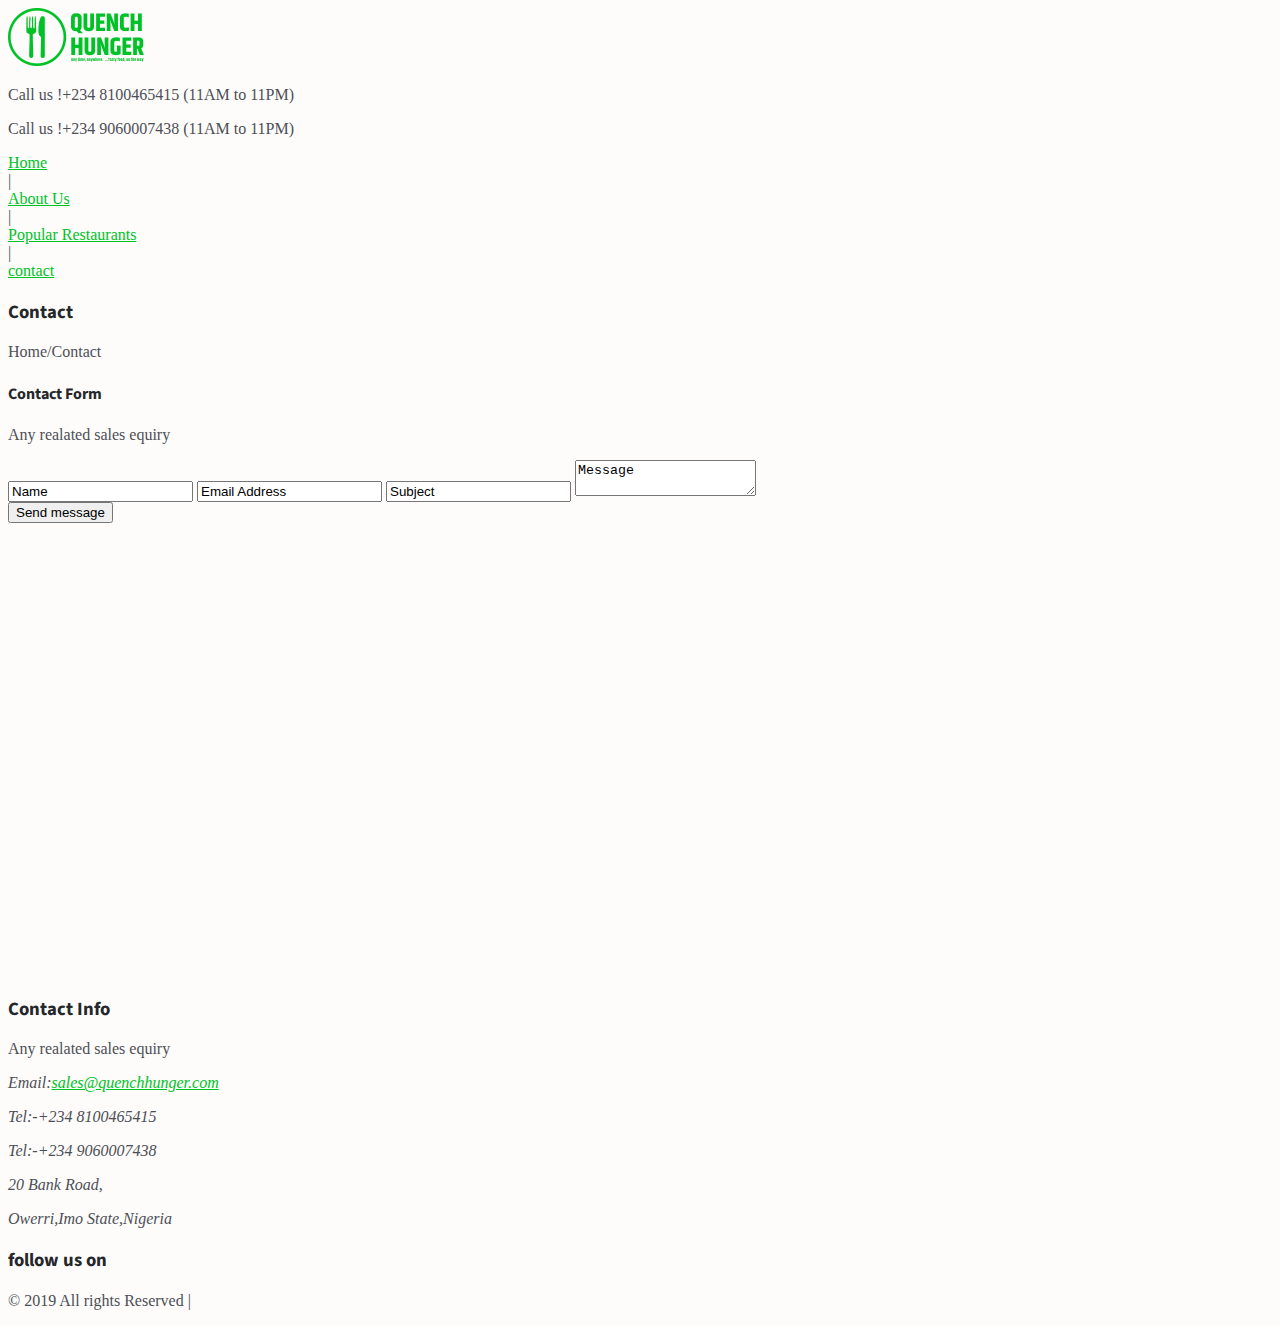
==== commit efb9f0b4: "add home" ====
--- a/Quench Hunger Website/Quench Hunger Website/contact.html
+++ b/Quench Hunger Website/Quench Hunger Website/contact.html
@@ -1,287 +1,179 @@
+
 <!DOCTYPE html>
-<html lang="en">
+<html>
 <head>
-    <meta charset="utf-8">
-    <meta http-equiv="X-UA-Compatible" content="IE=edge">
-    <meta name="viewport" content="width=device-width, initial-scale=1, shrink-to-fit=no">
-    <!-- The above 3 meta tags *must* come first in the head; any other head content must come *after* these tags -->
-    <meta name="description" content="">
-    <meta name="author" content="">
-    <link rel="icon" href="#">
-    <title>Quench Hunger: Contact Us</title>
-    <!-- Bootstrap core CSS -->
-    <link href="css/bootstrap.min.css" rel="stylesheet">
-    <link href="css/font-awesome.min.css" rel="stylesheet">
-    <link href="css/animsition.min.css" rel="stylesheet">
-    <link href="css/animate.css" rel="stylesheet">
-    <!-- Custom styles for this template -->
-    <link href="css/style.css" rel="stylesheet"> </head>
+<title>Best Food Delivery Service | Quench Hunger Food Nigeria | Unlimited Deal Order Online</title>
+ <meta name="description" content="Order Food Online From Quench Hunger in Nigeria, Best Food Delivery Services with Unlimited Deal. Snack, Pizzas, Nigerian Food, Drinks etc. Easy, Smart and COD Available. Download Quench Hunger Food App.">
+  <meta name="keywords" content="nigerian food, home delivery, nigerian food time table, take out, nigerian soups, food delivery lekki, nigerian dishes, food delivery services in lagos, delivery services in lagos, order food online abuja, nigerian food menu, restaurants that deliver near me, nigerian snacks, food delivery apps, food delivery lagos, pizza delivery near me, nigerian cuisine, nigerian food store online, jumia food nigeria, online food delivery in lagos, food delivery abuja, food delivery services in abuja, order food online, delivery near me, nigerian food menu list, food delivery service, nigerian dishes for dinner, online food delivery, food delivery near me, online food, food delivery, delivery app, order food online lagos, nigerian menu, order food, delivery lagos, order pizza online, order food in abuja, order food in owerri, order lunch, order lunch in nigeria, nigerian breakfast, nigerian dinner, order dinner, order dinner in nigeria, owerri delicacies, nigerian diet meal, nigerian staple diet">
+
+<link href="css/bootstrap.css" rel='stylesheet' type='text/css' />
+<!-- jQuery (necessary for Bootstrap's JavaScript plugins) -->
+<script src="js/jquery.min.js"></script>
+<!-- Custom Theme files -->
+<link href="css/style.css" rel="stylesheet" type="text/css" media="all" />
+<!-- Custom Theme files -->
+<meta name="viewport" content="width=device-width, initial-scale=1">
+<script type="application/x-javascript"> addEventListener("load", function() { setTimeout(hideURLbar, 0); }, false); function hideURLbar(){ window.scrollTo(0,1); } </script>
+<!--webfont-->
+<link href='//fonts.googleapis.com/css?family=Source+Sans+Pro:200,300,400,600,700,900,200italic,300italic,400italic,600italic,700italic,900italic' rel='stylesheet' type='text/css'>
+<link href='//fonts.googleapis.com/css?family=Lobster+Two:400,400italic,700,700italic' rel='stylesheet' type='text/css'>
+<!--Animation-->
+<script src="js/wow.min.js"></script>
+<link href="css/animate.css" rel='stylesheet' type='text/css' />
+
+<!-- Global site tag (gtag.js) - Google Analytics -->
+<script async src="https://www.googletagmanager.com/gtag/js?id=UA-139840453-1"></script>
+<script>
+  window.dataLayer = window.dataLayer || [];
+  function gtag(){dataLayer.push(arguments);}
+  gtag('js', new Date());
+
+  gtag('config', 'UA-139840453-1');
+</script>
+
+<script>
+	new WOW().init();
+</script>
+<script type="text/javascript" src="js/move-top.js"></script>
+<script type="text/javascript" src="js/easing.js"></script>
+<script type="text/javascript">
+			jQuery(document).ready(function($) {
+				$(".scroll").click(function(event){		
+					event.preventDefault();
+					$('html,body').animate({scrollTop:$(this.hash).offset().top},1200);
+				});
+			});
+		</script>
+<script src="js/simpleCart.min.js"> </script>	
+</head>
 <body>
-     <div class="site-wrapper animsition" data-animsition-in="fade-in" data-animsition-out="fade-out">
-    <div class="site-wrapper">
-        <!--header starts-->
-        <header id="header" class="header-scroll top-header headrom">
-            <!-- .navbar -->
-            <nav class="navbar navbar-dark">
-                <div class="container">
-                    <button class="navbar-toggler hidden-lg-up" type="button" data-toggle="collapse" data-target="#mainNavbarCollapse">&#9776;</button>
-                    <a class="navbar-brand" href="index.html"> <img class="img-rounded" src="images/logo.png" alt=""> </a>
-                    <div class="collapse navbar-toggleable-md  float-lg-right" id="mainNavbarCollapse">
-                        <ul class="nav navbar-nav">
-                            <li class="nav-item"> <a class="nav-link active" href="index.html">Home <span class="sr-only">(current)</span></a> </li>
-                            
-                            <li class="nav-item dropdown"> <a class="nav-link dropdown-toggle" data-toggle="dropdown" href="#" role="button" aria-haspopup="true" aria-expanded="false">Restaurants</a>
-                                <div class="dropdown-menu"> <a class="dropdown-item" href="restaurants.html">Search results</a> <a class="dropdown-item" href="profile.html">Profile page</a></div>
-                            </li>
-                            <li class="nav-item "> <a class="nav-link "  href="contact.html" role="button" aria-haspopup="true" aria-expanded="false">Contact</a>
-                               
-                            </li>
-                        </ul>
-                    </div>
-                </div>
-            </nav>
-            <!-- /.navbar -->
-        </header>
-        <div class="page-wrapper">
-            <!-- top Links -->
-            <div class="top-links">
-                <div class="container">
-                    <ul class="row links">
-                        <li class="col-xs-12 col-sm-3 link-item active"><span>1</span><a href="#">Choose Your Location</a></li>
-                        <li class="col-xs-12 col-sm-3 link-item"><span>2</span><a href="#">Choose Restaurant</a></li>
-                        <li class="col-xs-12 col-sm-3 link-item"><span>3</span><a href="#">Pick Your favorite food</a></li>
-                        <li class="col-xs-12 col-sm-3 link-item"><span>4</span><a href="#">Order and Pay online</a></li>
-                    </ul>
-                </div>
-            </div>
-            <!-- end:Top links -->
-            <!-- start: Inner page hero -->
-            <section class="bg-image space-md" data-image-src="http://placehold.it/1670x680">
-                <div class="profile">
-                    <div class="container">
-                        <div class="row">
-                            <div class="col-xs-12 col-sm-4  col-lg-4 profile-img">
-                                <h1 class="font-white">Contact us page</h1> </div>
-                        </div>
-                    </div>
-                </div>
-            </section>
-            <!-- end:Inner page hero -->
-            <div class="breadcrumb">
-                <div class="container">
-                    <ul>
-                        <li><a href="#" class="active">Home</a></li>
-                        <li><a href="#">Search results</a></li>
-                        <li>Contact</li>
-                    </ul>
-                </div>
-            </div>
-            <section class="contact-page inner-page">
-                <div class="container">
-                    <div class="row">
-                        <!-- REGISTER -->
-                        <div class="col-md-8">
-                            <div class="widget">
-                                <div class="widget-body">
-                                    <!-- Contact form -->
-                                    <div class="form-horizontal contact-form" role="form">
-                                        <fieldset>
-                                            <div class="row form-group">
-                                                <div class="col-xs-6">
-                                                    <input class="form-control" id="fname" name="fname" type="text" placeholder="First Name *" required=""> </div>
-                                                <div class="col-xs-6">
-                                                    <input class="form-control" id="lname" name="lname" type="text" placeholder="Last Name *" required=""> </div>
-                                            </div>
-                                            <div class="row form-group">
-                                                <div class="col-xs-6">
-                                                    <input class="form-control" id="email" name="email" type="email" placeholder="Email *" required=""> </div>
-                                                <div class="col-xs-6">
-                                                    <input class="form-control" id="phone" name="phone" type="tel" placeholder="Phone"> </div>
-                                            </div>
-                                            <div class="row form-group">
-                                                <div class="col-xs-12">
-                                                    <input class="form-control" id="subject" name="subject" type="text" placeholder="Subject *" required=""> </div>
-                                            </div>
-                                            <div class="row form-group">
-                                                <div class="col-xs-12">
-                                                    <textarea class="form-control" id="message" name="message" rows="10" placeholder="Message *" required=""></textarea>
-                                                </div>
-                                            </div>
-                                            <div class="row form-group">
-                                                <div class="col-xs-12">
-                                                    <button class="btn btn-lg theme-btn" type="submit">Send Message</button>
-                                                </div>
-                                            </div>
-                                        </fieldset>
-                                    </div>
-                                    <!-- End Contact form -->
-                                </div>
-                            </div>
-                            <!-- end: Widget -->
-                        </div>
-                        <!-- /REGISTER -->
-                        <!-- WHY? -->
-                        <div class="col-md-4">
-                            <h4>Registration is fast, easy, and free.</h4>
-                            <p>Once you"re registered, you can:</p>
-                            <ul class="list-check list-unstyled">
-                                <li>Buy, sell, and interact with other members.</li>
-                                <li>Save your favorite searches and get notified.</li>
-                                <li>Watch the status of up to 200 items.</li>
-                                <li>View yourinformation from any computer in the world.</li>
-                                <li>Connect with the Atropos community.</li>
-                            </ul>
-                            <hr>
-                            <div class="panel">
-                                <div class="panel-heading">
-                                    <h4 class="panel-title"><a data-parent="#accordion" data-toggle="collapse" class="panel-toggle collapsed" href="#faq1" aria-expanded="false"><i class="ti-info-alt" aria-hidden="true"></i>Can I viverra sit amet quam eget lacinia?</a></h4> </div>
-                                <div class="panel-collapse collapse" id="faq1" aria-expanded="false" role="article" style="height: 0px;">
-                                    <div class="panel-body"> Lorem ipsum dolor sit amet, consectetur adipiscing elit. Etiam rutrum ut erat a ultricies. Phasellus non auctor nisi, id aliquet lectus. Vestibulum libero eros, aliquet at tempus ut, scelerisque sit amet nunc. Vivamus id porta neque, in pulvinar ipsum. Vestibulum sit amet quam sem. Pellentesque accumsan consequat venenatis. Pellentesque sit amet justo dictum, interdum odio non, dictum nisi. Fusce sit amet turpis eget nibh elementum sagittis. Nunc consequat lacinia purus, in consequat neque consequat id. </div>
-                                </div>
-                            </div>
-                            <!-- end:panel -->
-                            <div class="panel">
-                                <div class="panel-heading">
-                                    <h4 class="panel-title"><a data-parent="#accordion" data-toggle="collapse" class="panel-toggle" href="#faq2" aria-expanded="true"><i class="ti-info-alt" aria-hidden="true"></i>Can I viverra sit amet quam eget lacinia?</a></h4> </div>
-                                <div class="panel-collapse collapse" id="faq2" aria-expanded="true" role="article">
-                                    <div class="panel-body"> Lorem ipsum dolor sit amet, consectetur adipiscing elit. Etiam rutrum ut erat a ultricies. Phasellus non auctor nisi, id aliquet lectus. Vestibulum libero eros, aliquet at tempus ut, scelerisque sit amet nunc. Vivamus id porta neque, in pulvinar ipsum. Vestibulum sit amet quam sem. Pellentesque accumsan consequat venenatis. Pellentesque sit amet justo dictum, interdum odio non, dictum nisi. Fusce sit amet turpis eget nibh elementum sagittis. Nunc consequat lacinia purus, in consequat neque consequat id. </div>
-                                </div>
-                            </div>
-                            <!-- end:Panel -->
-                        </div>
-                        <!-- /WHY? -->
-                    </div>
-                </div>
-            </section>
-            <section class="app-section">
-                <div class="app-wrap">
-                    <div class="container">
-                        <div class="row text-img-block text-xs-left">
-                            <div class="container">
-                                <div class="col-xs-12 col-sm-6  right-image text-center hidden-xs-down">
-                                    <figure> <img src="images/app.png" alt="Right Image"> </figure>
-                                </div>
-                                <div class="col-xs-12 col-sm-6 left-text">
-                                    <h3>The Best Food Delivery App</h3>
-                                    <p>Now you can make food happen pretty much wherever you are thanks to the free easy-to-use Food Delivery &amp; Takeout App.</p>
-                                    <div class="social-btns">
-                                        <a href="#" class="app-btn apple-button clearfix">
-                                            <div class="pull-left"><i class="fa fa-apple"></i> </div>
-                                            <div class="pull-right"> <span class="text">Available on the</span> <span class="text-2">App Store</span> </div>
-                                        </a>
-                                        <a href="#" class="app-btn android-button clearfix">
-                                            <div class="pull-left"><i class="fa fa-android"></i> </div>
-                                            <div class="pull-right"> <span class="text">Available on the</span> <span class="text-2">Play store</span> </div>
-                                        </a>
-                                    </div>
-                                </div>
-                            </div>
-                        </div>
-                    </div>
-                </div>
-            </section>
-            <!-- start: FOOTER -->
-  <!-- start: FOOTER -->
-          <footer class="footer">
-            <div class="container">
-                <!-- top footer statrs -->
-                <div class="row top-footer">
-                    <div class="col-xs-12 col-sm-3 footer-logo-block color-gray">
-                        <a href="#"> <img src="images/logo.png" alt="Footer logo"> </a> <span>Order Delivery &amp; Take-Out </span> </div>
-                    <div class="col-xs-12 col-sm-2 about color-gray">
-                        <h5>About Us</h5>
-                        <ul>
-                            <li><a href="#">About us</a> </li>
-                            <li><a href="#">History</a> </li>
-                            <li><a href="#">Our Team</a> </li>
-                            <li><a href="#">We are hiring</a> </li>
-                        </ul>
-                    </div>
-                    <div class="col-xs-12 col-sm-2 how-it-works-links color-gray">
-                        <h5>How it Works</h5>
-                        <ul>
-                            <li><a href="#">Enter your location</a> </li>
-                            <li><a href="#">Choose restaurant</a> </li>
-                            <li><a href="#">Choose meal</a> </li>
-                            <li><a href="#">Pay via credit card</a> </li>
-                            <li><a href="#">Wait for delivery</a> </li>
-                        </ul>
-                    </div>
-                    <div class="col-xs-12 col-sm-2 pages color-gray">
-                        <h5>Pages</h5>
-                        <ul>
-                            <li><a href="#">Search results page</a> </li>
-                            <li><a href="#">User Sing Up Page</a> </li>
-                            <li><a href="#">Pricing page</a> </li>
-                            <li><a href="#">Make order</a> </li>
-                            <li><a href="#">Add to cart</a> </li>
-                        </ul>
-                    </div>
-                    <div class="col-xs-12 col-sm-3 popular-locations color-gray">
-                        <h5>Popular locations</h5>
-                        <ul>
-                            <li><a href="#">Sarajevo</a> </li>
-                            <li><a href="#">Split</a> </li>
-                            <li><a href="#">Tuzla</a> </li>
-                            <li><a href="#">Sibenik</a> </li>
-                            <li><a href="#">Zagreb</a> </li>
-                            <li><a href="#">Brcko</a> </li>
-                            <li><a href="#">Beograd</a> </li>
-                            <li><a href="#">Owerri</a> </li>
-                            <li><a href="#">Gradacac</a> </li>
-                            <li><a href="#">Los Angeles</a> </li>
-                        </ul>
-                    </div>
-                </div>
-                <!-- top footer ends -->
-                <!-- bottom footer statrs -->
-                <div class="bottom-footer">
-                    <div class="row">
-                        <div class="col-xs-12 col-sm-3 payment-options color-gray">
-                            <h5>Payment Options</h5>
-                            <ul>
-                                
-                                <li>
-                                    <a href="#"> <img src="images/mastercard.png" alt="Mastercard"> </a>
-                                </li>
-                                <li>
-                                    <a href="#"> <img src="images/maestro.png" alt="Maestro"> </a>
-                                </li>
-                                <li>
-                                    <a href="#"> <img src="images/stripe.png" alt="Stripe"> </a>
-                                </li>
-                                
-                            </ul>
-                        </div>
-                        <div class="col-xs-12 col-sm-4 address color-gray">
-                            <h5>Address</h5>
-                            <p>20 Bank Road, Owerri,Imo State,Nigeria</p>
-                            <h5>Phone: <a href="tel:+234 8100465415">+234 8100465415</a></h5> </div>
-                        <div class="col-xs-12 col-sm-5 additional-info color-gray">
-                            <h5>Addition informations</h5>
-                            <p>Join the thousands of other restaurants who benefit from having their menus on TakeOff</p>
-                        </div>
-                    </div>
-                </div>
-                <!-- bottom footer ends -->
-            </div>
-        </footer>
-            <!-- end:Footer -->
-        </div>
-        <!-- end:page wrapper -->
-    </div>
-    <!--/end:Site wrapper -->
-    </div>
-    <!-- Bootstrap core JavaScript
-    ================================================== -->
-    <script src="js/jquery.min.js"></script>
-    <script src="js/tether.min.js"></script>
-    <script src="js/bootstrap.min.js"></script>
-    <script src="js/animsition.min.js"></script>
-    <script src="js/bootstrap-slider.min.js"></script>
-    <script src="js/jquery.isotope.min.js"></script>
-    <script src="js/headroom.js"></script>
-    <script src="js/foodpicky.min.js"></script>
+    <!-- header-section-starts -->
+	<div class="header">
+		<div class="container">
+			<div class="top-header">
+				<div class="logo">
+					<a href="index.html"><img src="images/logo.png" class="img-responsive" alt="" /></a>
+				</div>
+				<div class="queries">
+					<p>Call us !<span>+234 8100465415 </span><label>(11AM to 11PM)</label></p>
+					<p>Call us !<span>+234 9060007438 </span><label>(11AM to 11PM)</label></p>
+				</div>
+				<!--<div class="queries">
+					<!---<p>Questions? Call us Toll-free!<span>1800-0000-7777 </span><label>(11AM to 11PM)</label></p>
+				</div>
+				<div class="header-right">
+						<div class="cart box_1">
+							<!--<a href="checkout.html">
+								<h3> <span class="simpleCart_total"> $0.00 </span> (<span id="simpleCart_quantity" class="simpleCart_quantity"> 0 </span> items)<img src="images/bag.png" alt=""></h3>
+							</a>/-->	
+							
+							<div class="clearfix"> </div>
+						</div>
+					</div>
+				<div class="clearfix"></div>
+			</div>
+		</div>
+			<div class="menu-bar">
+			<div class="container">
+			<div class="menu-bar">
+			<div class="container">
+				<div class="top-menu">
+					<ul>
+						<li ><a href="index.html" >Home</a></li>|
+						<li><a href="about.html">About Us</a></li>|
+						<li><a href="restaurants.html">Popular Restaurants</a></li>|
+						
+						<li class="active"><a href="contact.html" class="scroll">contact</a></li>
+						<div class="clearfix"></div>
+					</ul>
+				</div>
+			
+				<div class="clearfix"></div>
+			</div>
+		</div>
+		</div>
+	<!-- header-section-ends -->
+	<div class="contact-section-page">
+		<div class="contact-head">
+		    <div class="container">
+				<h3>Contact</h3>
+				<p>Home/Contact</p>
+			</div>
+		</div>
+		<div class="contact_top">
+			 		<div class="container">
+			 			<div class="col-md-6 contact_left wow fadeInRight" data-wow-delay="0.4s">
+			 				<h4>Contact Form</h4>
+			 				<p>Any realated sales equiry</p>
+							  <form>
+								 <div class="form_details">
+					                 <input type="text" class="text" value="Name" onfocus="this.value = '';" onblur="if (this.value == '') {this.value = 'Name';}">
+									 <input type="text" class="text" value="Email Address" onfocus="this.value = '';" onblur="if (this.value == '') {this.value = 'Email Address';}">
+									 <input type="text" class="text" value="Subject" onfocus="this.value = '';" onblur="if (this.value == '') {this.value = 'Subject';}">
+									 <textarea value="Message" onfocus="this.value = '';" onblur="if (this.value == '') {this.value = 'Message';}">Message</textarea>
+									 <div class="clearfix"> </div>
+									 <div class="sub-button wow swing animated" data-wow-delay= "0.4s">
+									 	<input name="submit" type="submit" value="Send message">
+									 </div>
+						          </div>
+						       </form>
+					        </div>
+					        <div class="col-md-6 company-right wow fadeInLeft" data-wow-delay="0.4s">
+					        	<div class="contact-map">
+<iframe src="https://www.google.com/maps/embed?pb=!1m18!1m12!1m3!1d3971.508704935706!2d7.026471614765629!3d5.491195496018051!2m3!1f0!2f0!3f0!3m2!1i1024!2i768!4f13.1!3m3!1m2!1s0x104259bd7c010e25%3A0x490a532a5460298a!2s20+Bank+Rd%2C+460221%2C+Owerri%2C+Nigeria!5e0!3m2!1sen!2sin!4v1555356852503!5m2!1sen!2sin" width="600" height="450" frameborder="0" style="border:0" allowfullscreen></iframe>
+								</div>
+      
+	  <div class="company-right">
+					        	<div class="company_ad">
+							     		<h3>Contact Info</h3>
+							     		<span>Any realated sales equiry </span>
+			      						<address>
+											 <p>Email:<a href="mailto:Sales@quenchhunger.com">sales@quenchhunger.com</a></p>
+											 <p>Tel:-+234 8100465415</p>
+											 <p>Tel:-+234 9060007438</p>
+									   		<p>20 Bank Road,</p>
+									   		<p>Owerri,Imo State,Nigeria </p>
+									 	 	
+							   			</address>
+							   		</div>
+									</div>	
+									<div class="follow-us">
+										<h3>follow us on</h3>
+										<a href="https://www.facebook.com/QuenchHungerNIG/"><i class="facebook"></i></a>
+										<a href="https://twitter.com/QuenchHungerNIG/"><i class="twitter"></i></a>
+										
+										
+									</div>
+			
+							
+							 </div>
+						</div>
+					</div>
+
+	</div>
+	<!-- footer-section-starts -->
+	<div class="footer">
+		<div class="container">
+			<p class="wow fadeInLeft" data-wow-delay="0.4s">&copy; 2019  All rights  Reserved | &nbsp;</a></p>
+		</div>
+	</div>
+	<!-- footer-section-ends -->
+	  <script type="text/javascript">
+						$(document).ready(function() {
+							/*
+							var defaults = {
+					  			containerID: 'toTop', // fading element id
+								containerHoverID: 'toTopHover', // fading element hover id
+								scrollSpeed: 1200,
+								easingType: 'linear' 
+					 		};
+							*/
+							
+							$().UItoTop({ easingType: 'easeOutQuart' });
+							
+						});
+					</script>
+				<a href="#" id="toTop" style="display: block;"> <span id="toTopHover" style="opacity: 1;"> </span></a>
+
 </body>
-
 </html>